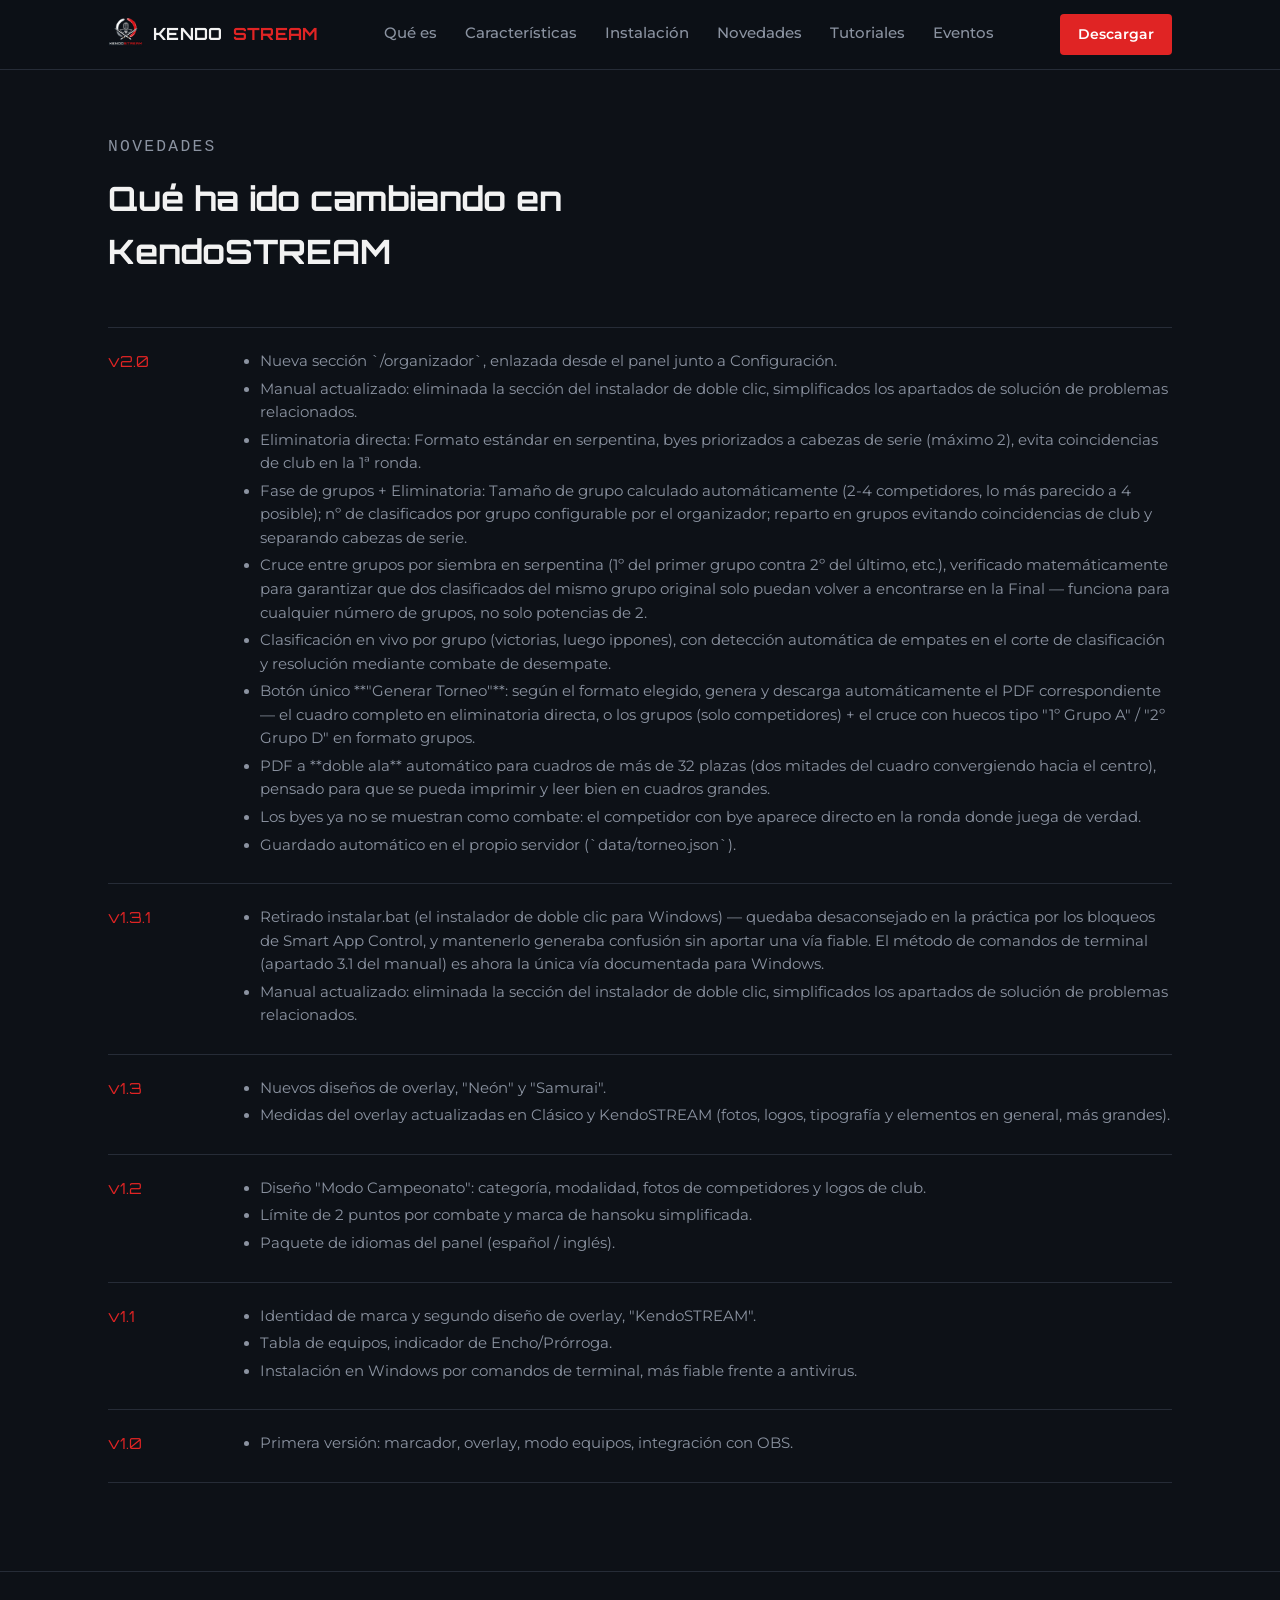
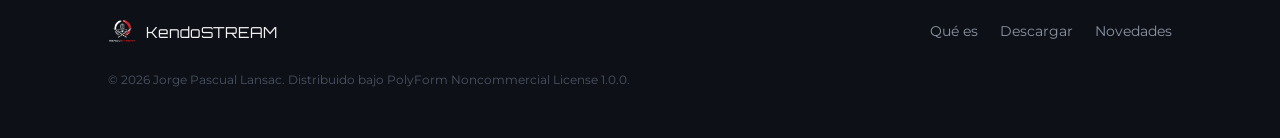
==== news.html @ 2dc9e335 "Add files via upload" ====
<!DOCTYPE html>
<html lang="es">
<head>
  <meta charset="UTF-8" />
  <meta name="viewport" content="width=device-width, initial-scale=1.0" />
  <title>KendoSTREAM — NOVEDADES</title>
  <link rel="icon" href="assets/img/logo.png" />
  <link rel="stylesheet" href="style.css" />
</head>
<body>

  <nav class="nav">
    <div class="envoltura">
      <div class="nav-marca">
        <img src="assets/img/logo.png" alt="KendoSTREAM" />
        KENDO<span style="color:var(--carmesi)">STREAM</span>
      </div>
      <ul class="nav-enlaces">
        <li><a href="index.html#que-es">Qué es</a></li>
        <li><a href="index.html#caracteristicas">Características</a></li>
        <li><a href="index.html#instalacion">Instalación</a></li>
        <li><a href="novedades.html">Novedades</a></li>
        <li><a href="tutoriales.html">Tutoriales</a></li>
        <li><a href="eventos.html">Eventos</a></li>
      </ul>
      <a href="descargas/kendostream.zip" download class="nav-cta">Descargar</a>
    </div>
  </nav>

  <section style="padding-top:64px;">
    <div class="envoltura">
      <div class="seccion-cabecera">
        <p class="seccion-eyebrow">Novedades</p>
        <h2>Qué ha ido cambiando en KendoSTREAM</h2>
      </div>

      <div class="changelog-lista">
        <div class="changelog-item">
          <div class="version">v2.0</div>
          <ul>
            <li>Nueva sección `/organizador`, enlazada desde el panel junto a Configuración.</li>
            <li>Manual actualizado: eliminada la sección del instalador de doble clic, simplificados los apartados de solución de problemas relacionados.</li>
            <li>Eliminatoria directa: Formato estándar en serpentina, byes priorizados a cabezas de serie (máximo 2), evita coincidencias de club en la 1ª ronda.</li>
            <li>Fase de grupos + Eliminatoria: Tamaño de grupo calculado automáticamente (2-4 competidores, lo más parecido a 4 posible); nº de clasificados por grupo configurable por el organizador; reparto en grupos evitando coincidencias de club y separando cabezas de serie.</li>
            <li>Cruce entre grupos por siembra en serpentina (1º del primer grupo contra 2º del último, etc.), verificado matemáticamente para garantizar que dos clasificados del mismo grupo original solo puedan volver a encontrarse en la Final — funciona para cualquier número de grupos, no solo potencias de 2.</li>
            <li>Clasificación en vivo por grupo (victorias, luego ippones), con detección automática de empates en el corte de clasificación y resolución mediante combate de desempate.</li>
            <li>Botón único **"Generar Torneo"**: según el formato elegido, genera y descarga automáticamente el PDF correspondiente — el cuadro completo en eliminatoria directa, o los grupos (solo competidores) + el cruce con huecos tipo "1º Grupo A" / "2º Grupo D" en formato grupos.</li>
            <li>PDF a **doble ala** automático para cuadros de más de 32 plazas (dos mitades del cuadro convergiendo hacia el centro), pensado para que se pueda imprimir y leer bien en cuadros grandes.</li>
            <li>Los byes ya no se muestran como combate: el competidor con bye aparece directo en la ronda donde juega de verdad.</li>
            <li>Guardado automático en el propio servidor (`data/torneo.json`).</li>
          </ul>
        </div>
        <div class="changelog-item">
          <div class="version">v1.3.1</div>
          <ul>
            <li>Retirado instalar.bat (el instalador de doble clic para Windows) — quedaba desaconsejado en la práctica por los bloqueos de Smart App Control, y mantenerlo generaba confusión sin aportar una vía fiable. El método de comandos de terminal (apartado 3.1 del manual) es ahora la única vía documentada para Windows.</li>
            <li>Manual actualizado: eliminada la sección del instalador de doble clic, simplificados los apartados de solución de problemas relacionados.</li>
          </ul>
        </div>
        <div class="changelog-item">
          <div class="version">v1.3</div>
          <ul>
            <li>Nuevos diseños de overlay, "Neón" y "Samurai".</li>
            <li>Medidas del overlay actualizadas en Clásico y KendoSTREAM (fotos, logos, tipografía y elementos en general, más grandes).</li>
          </ul>
        </div>
        <div class="changelog-item">
          <div class="version">v1.2</div>
          <ul>
            <li>Diseño "Modo Campeonato": categoría, modalidad, fotos de competidores y logos de club.</li>
            <li>Límite de 2 puntos por combate y marca de hansoku simplificada.</li>
            <li>Paquete de idiomas del panel (español / inglés).</li>
          </ul>
        </div>
        <div class="changelog-item">
          <div class="version">v1.1</div>
          <ul>
            <li>Identidad de marca y segundo diseño de overlay, "KendoSTREAM".</li>
            <li>Tabla de equipos, indicador de Encho/Prórroga.</li>
            <li>Instalación en Windows por comandos de terminal, más fiable frente a antivirus.</li>
          </ul>
        </div>
        <div class="changelog-item">
          <div class="version">v1.0</div>
          <ul>
            <li>Primera versión: marcador, overlay, modo equipos, integración con OBS.</li>
          </ul>
        </div>
      </div>

    </div>
  </section>

  <footer>
    <div class="envoltura footer-grid">
      <div class="footer-marca">
        <img src="assets/img/logo.png" alt="KendoSTREAM" />
        KendoSTREAM
      </div>
      <ul class="footer-enlaces">
        <li><a href="index.html#que-es">Qué es</a></li>
        <li><a href="index.html#instalacion">Descargar</a></li>
        <li><a href="novedades.html">Novedades</a></li>
      </ul>
    </div>
    <div class="envoltura">
      <p class="footer-nota">© 2026 Jorge Pascual Lansac. Distribuido bajo PolyForm Noncommercial License 1.0.0.</p>
    </div>
  </footer>

</body>
</html>
---- style.css ----
/* style.css — web informativa de KendoSTREAM
   Paleta: #0D1117 (tinta), #F2F2F2 (blanco), #E02424 (carmesí), #6B7280 (acero)
   Tipografía: Orbitron (display / marca), Montserrat (texto), monoespaciada (comandos) */

@import url('https://fonts.googleapis.com/css2?family=Orbitron:wght@600;800&family=Montserrat:wght@400;500;600;700&display=swap');

:root {
  --tinta: #0D1117;
  --superficie: #161b22;
  --superficie-alta: #1c2129;
  --blanco: #F2F2F2;
  --carmesi: #E02424;
  --carmesi-oscuro: #a91b1b;
  --acero: #8b93a1;
  --borde: #262c37;
  --franja: linear-gradient(90deg, var(--blanco), var(--carmesi));
  --fuente-marca: 'Orbitron', sans-serif;
  --fuente-texto: 'Montserrat', sans-serif;
  --fuente-mono: 'SFMono-Regular', Consolas, 'Liberation Mono', Menlo, monospace;
}

* { box-sizing: border-box; margin: 0; padding: 0; }

html { scroll-behavior: smooth; }

body {
  background: var(--tinta);
  color: var(--blanco);
  font-family: var(--fuente-texto);
  line-height: 1.6;
}

a { color: inherit; }

.envoltura {
  max-width: 1120px;
  margin: 0 auto;
  padding: 0 28px;
}

.franja-divisoria {
  height: 3px;
  background: var(--franja);
  border: none;
}

/* --- Navegación --- */
.nav {
  position: sticky;
  top: 0;
  z-index: 20;
  background: rgba(13, 17, 23, 0.9);
  backdrop-filter: blur(8px);
  border-bottom: 1px solid var(--borde);
}
.nav .envoltura {
  display: flex;
  align-items: center;
  justify-content: space-between;
  padding-top: 14px;
  padding-bottom: 14px;
}
.nav-marca {
  display: flex;
  align-items: center;
  gap: 10px;
  font-family: var(--fuente-marca);
  font-weight: 700;
  letter-spacing: 0.02em;
  font-size: 1.05rem;
}
.nav-marca img { height: 32px; width: auto; }
.nav-enlaces {
  display: flex;
  gap: 28px;
  list-style: none;
  font-size: 0.92rem;
  font-weight: 500;
}
.nav-enlaces a { text-decoration: none; color: var(--acero); transition: color 0.15s ease; }
.nav-enlaces a:hover { color: var(--blanco); }
.nav-cta {
  background: var(--carmesi);
  color: #fff !important;
  padding: 9px 18px;
  border-radius: 4px;
  font-weight: 600;
  font-size: 0.88rem;
  text-decoration: none;
  white-space: nowrap;
}
.nav-cta:hover { background: var(--carmesi-oscuro); }
.nav-toggle { display: none; }

@media (max-width: 760px) {
  .nav-enlaces { display: none; }
}

/* --- Hero --- */
.hero {
  position: relative;
  padding: 72px 0 0 0;
  overflow: hidden;
  border-bottom: 1px solid var(--borde);
}
.hero-contenido {
  text-align: center;
  max-width: 760px;
  margin: 0 auto;
  padding: 0 28px;
}
.hero-eyebrow {
  font-family: var(--fuente-mono);
  font-size: 0.78rem;
  letter-spacing: 0.14em;
  text-transform: uppercase;
  color: var(--carmesi);
  margin-bottom: 18px;
}
.hero h1 {
  font-family: var(--fuente-marca);
  font-size: clamp(2rem, 5vw, 3.2rem);
  line-height: 1.15;
  letter-spacing: 0.01em;
  margin-bottom: 20px;
}
.hero h1 span { color: var(--carmesi); }
.hero p.lead {
  font-size: 1.1rem;
  color: var(--acero);
  max-width: 560px;
  margin: 0 auto 32px auto;
}
.hero-acciones {
  display: flex;
  gap: 14px;
  justify-content: center;
  flex-wrap: wrap;
  margin-bottom: 56px;
}
.boton {
  display: inline-block;
  padding: 13px 26px;
  border-radius: 4px;
  font-weight: 600;
  font-size: 0.95rem;
  text-decoration: none;
  transition: transform 0.1s ease, background 0.15s ease;
}
.boton:active { transform: scale(0.98); }
.boton-primario { background: var(--carmesi); color: #fff; }
.boton-primario:hover { background: var(--carmesi-oscuro); }
.boton-secundario { background: transparent; color: var(--blanco); border: 1px solid var(--borde); }
.boton-secundario:hover { border-color: var(--acero); }

.hero-captura {
  width: 100%;
  max-width: 1040px;
  margin: 0 auto;
  padding: 0 28px 0 28px;
}
.hero-captura img {
  width: 100%;
  display: block;
  border-radius: 8px 8px 0 0;
  box-shadow: 0 -20px 60px -20px rgba(224, 36, 36, 0.25);
}

/* --- Secciones generales --- */
section { padding: 88px 0; }
.seccion-cabecera { max-width: 620px; margin-bottom: 48px; }
.seccion-eyebrow {
  font-family: var(--fuente-mono);
  font-size: 0.75rem;
  letter-spacing: 0.14em;
  text-transform: uppercase;
  color: var(--carmesi);
  margin-bottom: 12px;
}
.seccion-cabecera h2 {
  font-family: var(--fuente-marca);
  font-size: clamp(1.5rem, 3vw, 2.1rem);
  margin-bottom: 14px;
}
.seccion-cabecera p { color: var(--acero); font-size: 1.02rem; }

/* --- Qué es --- */
.que-es {
  display: grid;
  grid-template-columns: 1fr 1fr;
  gap: 56px;
  align-items: center;
}
.que-es-texto p { color: var(--acero); margin-bottom: 16px; }
.que-es-texto p:last-child { margin-bottom: 0; }
.que-es-imagen img {
  width: 100%;
  border-radius: 8px;
  border: 1px solid var(--borde);
}
@media (max-width: 860px) {
  .que-es { grid-template-columns: 1fr; }
  .que-es-imagen { order: -1; }
}

/* --- Características --- */
.caracteristicas-grid {
  display: grid;
  grid-template-columns: repeat(3, 1fr);
  gap: 1px;
  background: var(--borde);
  border: 1px solid var(--borde);
  border-radius: 8px;
  overflow: hidden;
}
.caracteristica {
  background: var(--superficie);
  padding: 30px 26px;
}
.caracteristica .marca-num {
  font-family: var(--fuente-mono);
  font-size: 0.75rem;
  color: var(--carmesi);
  margin-bottom: 14px;
}
.caracteristica h3 {
  font-family: var(--fuente-marca);
  font-size: 1.02rem;
  margin-bottom: 8px;
  letter-spacing: 0.01em;
}
.caracteristica p { color: var(--acero); font-size: 0.92rem; }
@media (max-width: 860px) {
  .caracteristicas-grid { grid-template-columns: 1fr; }
}

/* --- Dos diseños --- */
.disenos-grid {
  display: grid;
  grid-template-columns: 1fr 1fr;
  gap: 24px;
}
.diseno-card {
  background: var(--superficie);
  border: 1px solid var(--borde);
  border-radius: 8px;
  overflow: hidden;
}
.diseno-card img { width: 100%; display: block; }
.diseno-card-info { padding: 18px 20px; }
.diseno-card-info .etiqueta {
  font-family: var(--fuente-mono);
  font-size: 0.72rem;
  letter-spacing: 0.1em;
  text-transform: uppercase;
  color: var(--carmesi);
  margin-bottom: 6px;
}
.diseno-card-info h3 { font-family: var(--fuente-marca); font-size: 1rem; margin-bottom: 6px; }
.diseno-card-info p { color: var(--acero); font-size: 0.9rem; }
@media (max-width: 760px) {
  .disenos-grid { grid-template-columns: 1fr; }
}

/* --- Demo / vídeo --- */
.demo-marco {
  position: relative;
  border-radius: 8px;
  overflow: hidden;
  border: 1px solid var(--borde);
  background: var(--superficie);
  aspect-ratio: 16 / 9;
  display: flex;
  align-items: center;
  justify-content: center;
}
.demo-marco video, .demo-marco iframe {
  width: 100%;
  height: 100%;
  display: block;
  border: none;
}
.demo-placeholder {
  text-align: center;
  color: var(--acero);
  padding: 40px;
  font-size: 0.95rem;
}
.demo-placeholder strong { color: var(--blanco); display: block; margin-bottom: 6px; font-family: var(--fuente-marca); font-size: 1rem; }

/* --- Instalación --- */
.instalacion-grid {
  display: grid;
  grid-template-columns: 1fr 1fr;
  gap: 48px;
  align-items: start;
}
.pasos { list-style: none; counter-reset: paso; }
.pasos li {
  counter-increment: paso;
  display: flex;
  gap: 16px;
  margin-bottom: 22px;
}
.pasos li::before {
  content: counter(paso);
  font-family: var(--fuente-marca);
  font-weight: 700;
  color: var(--carmesi);
  border: 1px solid var(--carmesi);
  width: 30px; height: 30px;
  border-radius: 50%;
  display: flex; align-items: center; justify-content: center;
  flex-shrink: 0;
  font-size: 0.85rem;
}
.pasos li div h4 { font-size: 0.98rem; margin-bottom: 3px; }
.pasos li div p { color: var(--acero); font-size: 0.88rem; }

.terminal {
  background: #010409;
  border: 1px solid var(--borde);
  border-radius: 8px;
  overflow: hidden;
  font-family: var(--fuente-mono);
  font-size: 0.85rem;
}
.terminal-barra {
  display: flex;
  gap: 6px;
  padding: 10px 14px;
  background: var(--superficie);
  border-bottom: 1px solid var(--borde);
}
.terminal-barra span { width: 10px; height: 10px; border-radius: 50%; background: var(--borde); }
.terminal pre { padding: 20px; overflow-x: auto; color: #c9d1d9; }
.terminal .cmd::before { content: "$ "; color: var(--carmesi); }
.terminal .out { color: var(--acero); display: block; margin: 4px 0 14px 0; }

/* --- Documentación / changelog --- */
.docs-grid {
  display: grid;
  grid-template-columns: repeat(3, 1fr);
  gap: 20px;
}
.doc-card {
  background: var(--superficie);
  border: 1px solid var(--borde);
  border-radius: 8px;
  padding: 26px;
  text-decoration: none;
  display: block;
  transition: border-color 0.15s ease;
}
.doc-card:hover { border-color: var(--carmesi); }
.doc-card h3 { font-family: var(--fuente-marca); font-size: 0.98rem; margin-bottom: 8px; }
.doc-card p { color: var(--acero); font-size: 0.88rem; }
.doc-card .flecha { color: var(--carmesi); font-family: var(--fuente-mono); font-size: 0.85rem; margin-top: 14px; display: block; }
@media (max-width: 860px) {
  .docs-grid { grid-template-columns: 1fr; }
}

.changelog-lista { border-top: 1px solid var(--borde); }
.changelog-item {
  border-bottom: 1px solid var(--borde);
  padding: 22px 0;
  display: grid;
  grid-template-columns: 110px 1fr;
  gap: 24px;
}
.changelog-item .version {
  font-family: var(--fuente-marca);
  color: var(--carmesi);
  font-size: 0.95rem;
}
.changelog-item ul { padding-left: 18px; color: var(--acero); font-size: 0.92rem; }
.changelog-item ul li { margin-bottom: 4px; }
@media (max-width: 620px) {
  .changelog-item { grid-template-columns: 1fr; gap: 8px; }
}

/* --- Licencia --- */
.licencia-caja {
  background: var(--superficie);
  border: 1px solid var(--borde);
  border-radius: 8px;
  padding: 36px;
  display: flex;
  align-items: center;
  gap: 28px;
  flex-wrap: wrap;
}
.licencia-caja .sello {
  font-family: var(--fuente-marca);
  font-size: 0.78rem;
  letter-spacing: 0.08em;
  border: 1px solid var(--carmesi);
  color: var(--carmesi);
  padding: 8px 14px;
  border-radius: 4px;
  white-space: nowrap;
}
.licencia-caja p { color: var(--acero); flex: 1; min-width: 240px; font-size: 0.92rem; }

/* --- Footer --- */
footer {
  border-top: 1px solid var(--borde);
  padding: 48px 0;
}
.footer-grid {
  display: flex;
  justify-content: space-between;
  align-items: flex-start;
  flex-wrap: wrap;
  gap: 24px;
}
.footer-marca { display: flex; align-items: center; gap: 10px; font-family: var(--fuente-marca); font-size: 0.95rem; }
.footer-marca img { height: 26px; }
.footer-enlaces { display: flex; gap: 22px; list-style: none; font-size: 0.88rem; }
.footer-enlaces a { text-decoration: none; color: var(--acero); }
.footer-enlaces a:hover { color: var(--blanco); }
.footer-nota { color: #4b5262; font-size: 0.78rem; margin-top: 24px; }
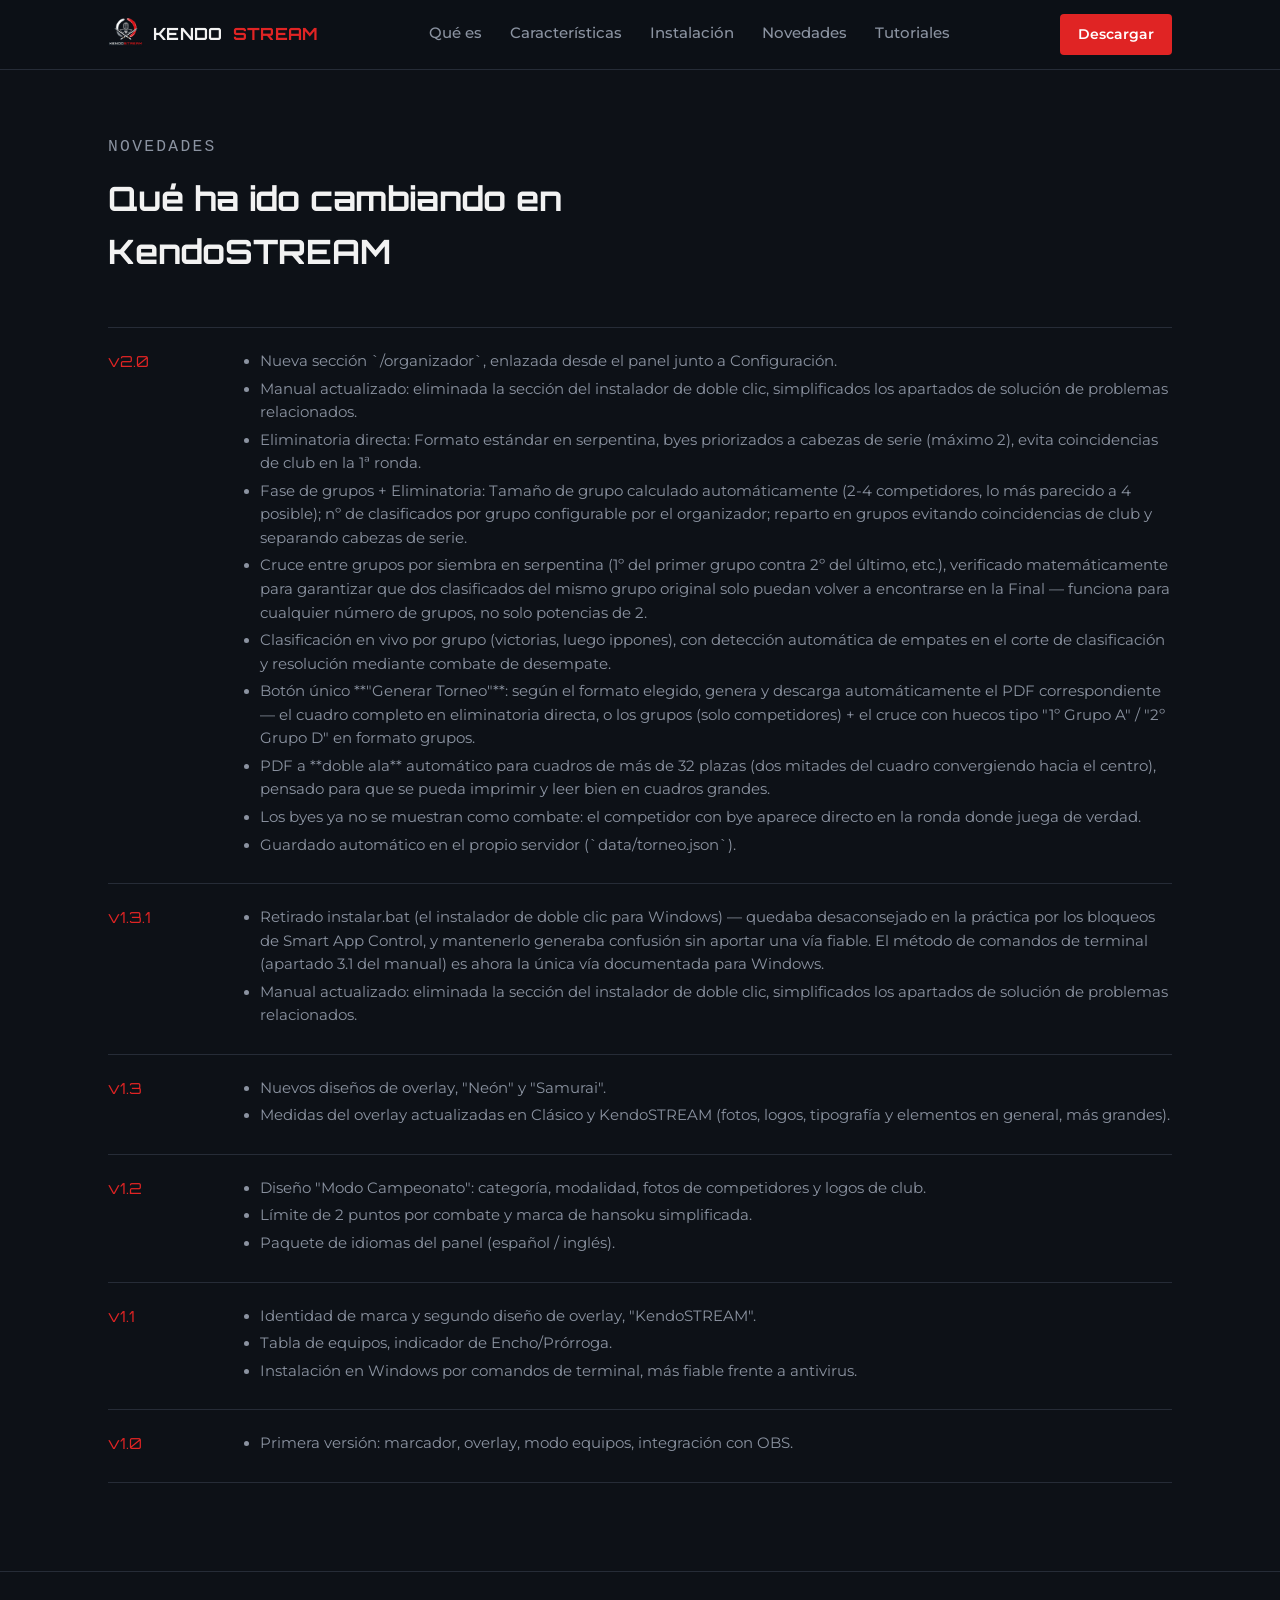
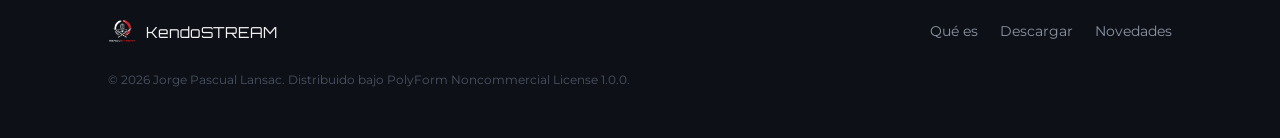
==== commit 33df97db: "Fix HTML encoding issues in news.html" ====
--- a/news.html
+++ b/news.html
@@ -19,9 +19,9 @@
         <li><a href="index.html#que-es">Qué es</a></li>
         <li><a href="index.html#caracteristicas">Características</a></li>
         <li><a href="index.html#instalacion">Instalación</a></li>
-        <li><a href="novedades.html">Novedades</a></li>
-        <li><a href="tutoriales.html">Tutoriales</a></li>
-        <li><a href="eventos.html">Eventos</a></li>
+        <li><a href="news.html">Novedades</a></li>
+        <li><a href="tutorials.html">Tutoriales</a></li>
+        <!-- <li><a href="events.html">Eventos</a></li> -->
       </ul>
       <a href="descargas/kendostream.zip" download class="nav-cta">Descargar</a>
     </div>
@@ -109,4 +109,4 @@
   </footer>
 
 </body>
-</html>+</html>
